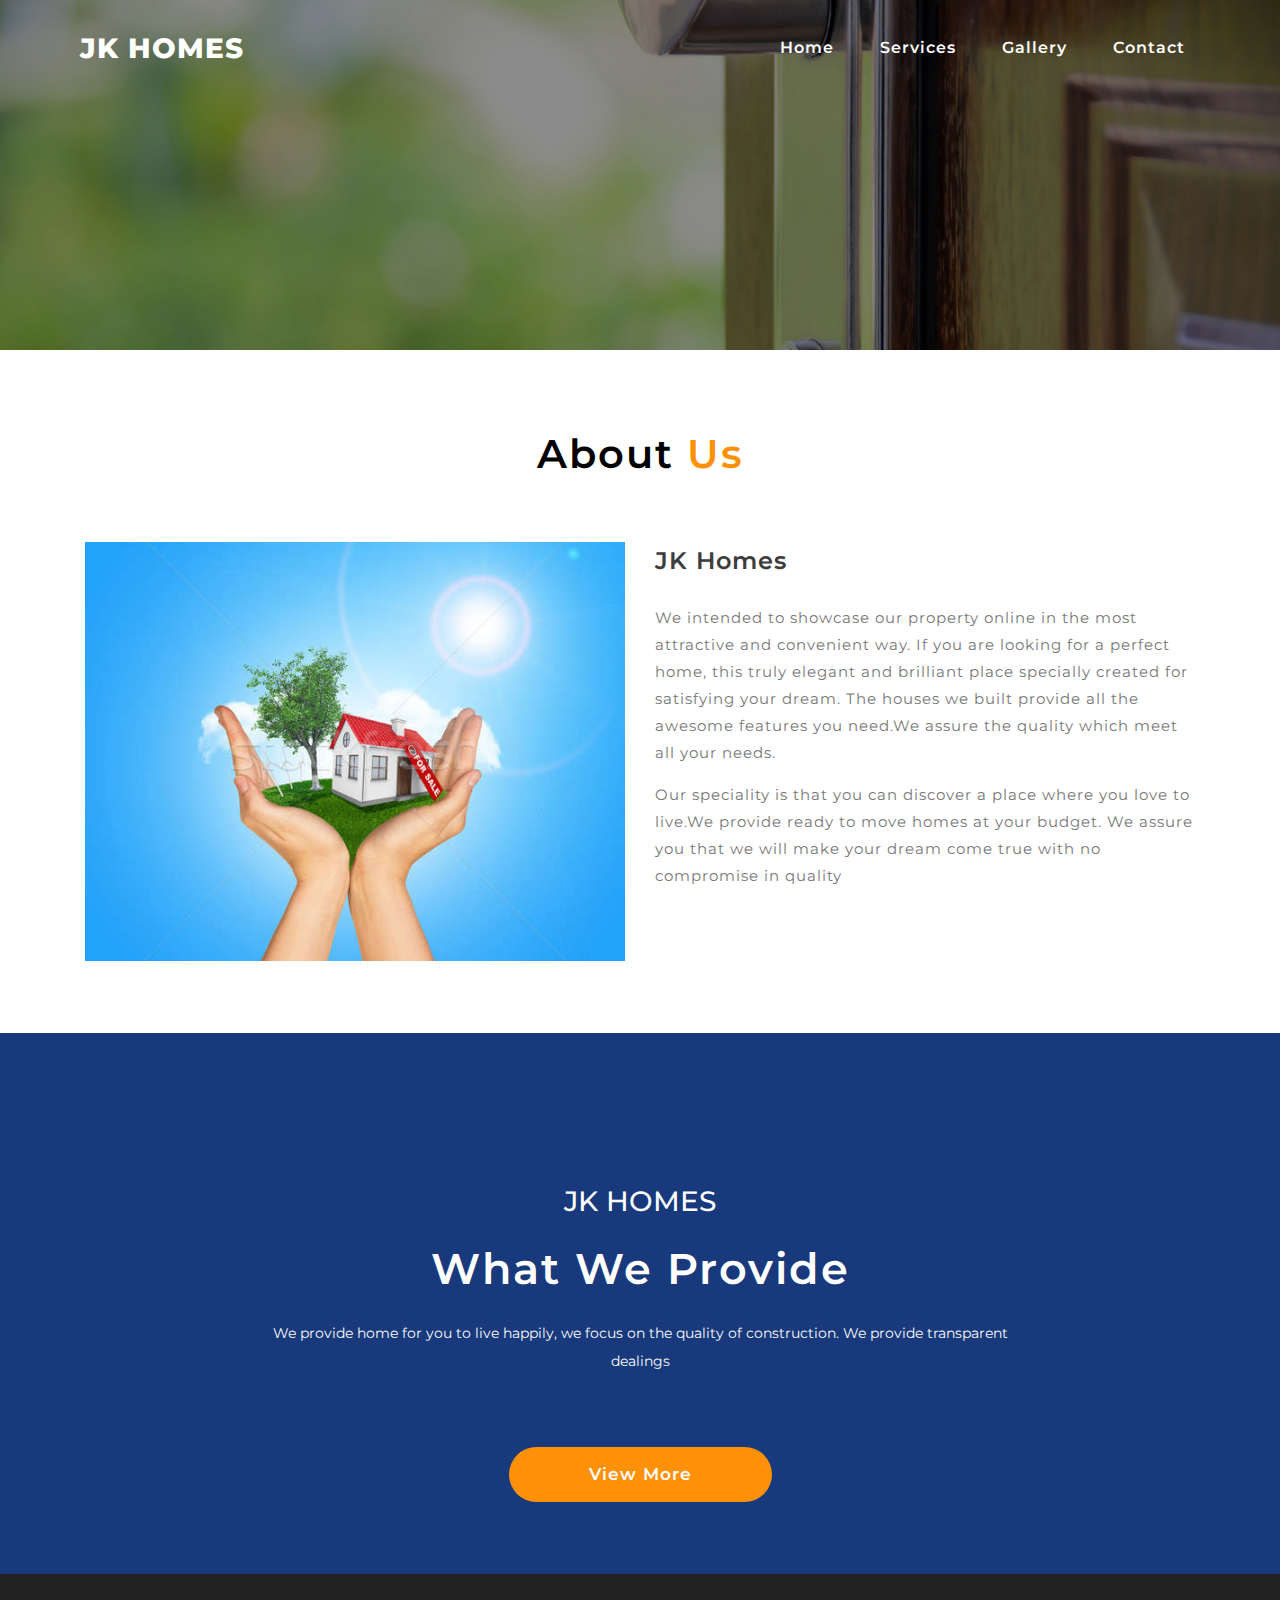
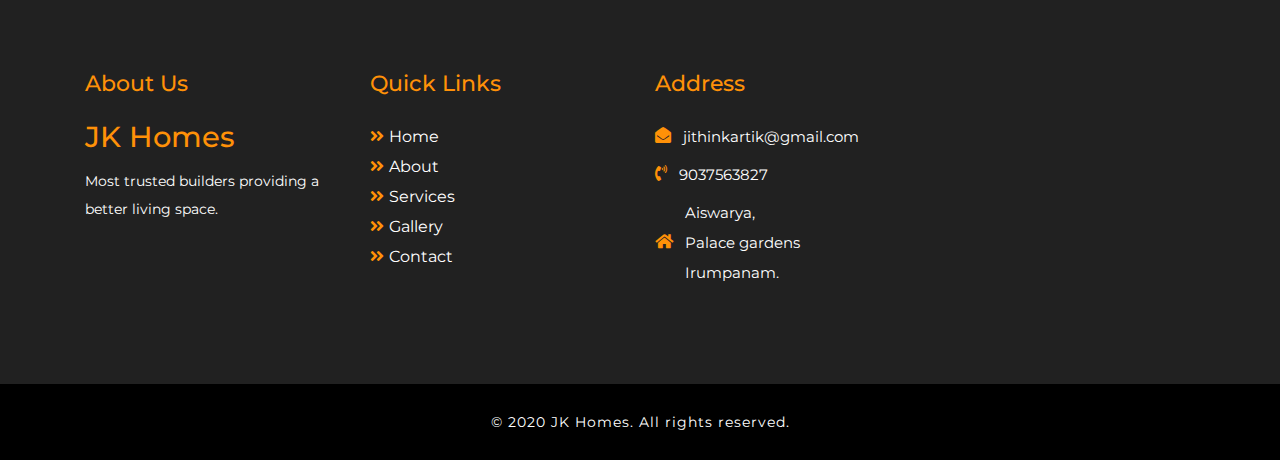
==== about.html @ 2e9ba770 "Final file" ====
<!DOCTYPE html>
<html lang="zxx">
<head>
    <title>JK Homes | About </title>
    <meta name="viewport" content="width=device-width, initial-scale=1">
    <meta charset="utf-8" />
    <meta name="keywords" content="Vicarage Responsive web template, Bootstrap Web Templates, Flat Web Templates, Android Compatible web template, 
	SmartPhone Compatible web template, free WebDesigns for Nokia, Samsung, LG, Sony Ericsson, Motorola web design" />
    <script>
        addEventListener("load", function () {
            setTimeout(hideURLbar, 0);
        }, false);

        function hideURLbar() {
            window.scrollTo(0, 1);
        }
    </script>
    <!-- Custom Theme files -->
    <link href="css/bootstrap.css" type="text/css" rel="stylesheet" media="all">
    <link href="css/style.css" type="text/css" rel="stylesheet" media="all">
    <!-- font-awesome icons -->
    <link href="css/fontawesome-all.min.css" rel="stylesheet">
    <!-- //Custom Theme files -->
	<link rel="stylesheet" href="css/flexslider.css" type="text/css" media="screen" property="" />
    <!-- online-fonts -->
    <link href="//fonts.googleapis.com/css?family=Montserrat:200,300,400,500,600,700,800,900" rel="stylesheet"><!-- //online-fonts -->
</head>
<body>
    <!-- banner -->
    <div class="inner-banner">
        <!-- header -->
        <header>
            <nav class="navbar navbar-expand-lg navbar-light bg-gradient-secondary">
                <h1>
                    <a class="navbar-brand text-white" href="index.html">
                       JK Homes
                    </a>
                </h1>
                <button class="navbar-toggler ml-md-auto" type="button" data-toggle="collapse" data-target="#navbarSupportedContent" aria-controls="navbarSupportedContent"
                    aria-expanded="false" aria-label="Toggle navigation">
                    <span class="navbar-toggler-icon"></span>
                </button>
                <div class="collapse navbar-collapse" id="navbarSupportedContent">
                    <ul class="navbar-nav ml-lg-auto text-center">
                        <li class="nav-item  mr-3 mt-lg-0 mt-3">
                            <a class="nav-link" href="index.html">Home
                                <span class="sr-only">(current)</span>
                            </a>
                        </li>
                        <li class="nav-item  mr-3 mt-lg-0 mt-3">
                            <a class="nav-link" href="services.html">services</a>
                        </li>
                       
                        <li class="nav-item mr-3 mt-lg-0 mt-3">
                            <a class="nav-link" href="gallery.html">Gallery</a>
                        </li>
                        <li class="nav-item">
                            <a class="nav-link" href="contact.html">Contact</a>
                        </li>
                       
                    </ul>
                </div>
            </nav>
        </header>
        <!-- //header -->
       
    </div>
    <!-- //container -->
    <!-- //banner -->
	<section class="banner_bottom py-md-5">
		<div class="container py-4 mt-2">
			<h3 class="heading-medicleinfo">About  <span>Us</span></h3>
			<div class="inner_sec_info_medthree_medicle mt-md-5 pt-3">
				<div class="row help_full">
					<div class="col-lg-6 banner_bottom_grid help">
						<img src="images/Home about. newjpg.jpg" alt=" " class="img-fluid">
					</div>
					<div class="col-lg-6 banner_bottom_left">
						<h4>JK Homes</h4>
						<p>We intended to showcase our property online in the most attractive and convenient way. If you are looking for a perfect home, this truly elegant and brilliant place specially created for satisfying your dream. The houses we built provide all the awesome features you need.We assure the quality which meet all your needs.</p>
						<p>Our speciality is that you can discover a place where you love to live.We provide ready to move homes at your budget. We assure you that we will make your dream come true with no compromise in quality</p>
						</div>
				</div>
			</div>
		</div>
	</section>
	<!--//ab-->
		<!-- slide -->
		<section class="slide-bg1 py-5">
		<div class="container py-md-4 mt-md-3">
				<div class="bg-pricemain mt-md-3 pt-5">
					<h3 class="medicle-title text-uppercase text-white">JK Homes </h3>
					<h5 class="medicle-title text-capitalize pt-4">What we provide</h5>
					<p class="text-light py-4">We provide home for you to live happily, we focus on the quality of construction. We provide transparent dealings

					</p>
					<a class="btn btn-primary mt-lg-5 mt-3 medicle-link-bnr" href="services.html" role="button">View More</a></div>
			</div>
		</section>
	<!-- //slide -->
	<!-- team -->

	<!-- //team -->

	<!-- Footer -->
		<footer id="footer" class="py-5">
			<div class="container">
				<div class="row  py-lg-5">
					<div class="col-lg-3 col-sm-6 footer-logo">
						<h5>about us</h5>
						<h2>
							<a href="index.html">JK Homes</a>
						</h2>
						<p class="mt-3">Most trusted builders providing a better living space.</p>
					</div>
					<div class="col-lg-3 col-sm-6 mt-sm-0 mt-4">
						<h5>Quick links</h5>
						<ul class="list-unstyled quick-links">
							<li>
								<a href="index.html">
								<i class="fa fa-angle-double-right"></i>Home</a>
							</li>
							<li>
								<a href="about.html">
									<i class="fa fa-angle-double-right"></i>About</a>
							</li>
							<li>
								<a href="services.html">
									<i class="fa fa-angle-double-right"></i>Services</a>
							</li>
							<li>
								<a href="gallery.html">
									<i class="fa fa-angle-double-right"></i>Gallery</a>
							</li>
							<li>
								<a href="contact.html">
									<i class="fa fa-angle-double-right"></i>Contact</a>
							</li>
						</ul>
					</div>
					
					<div class="col-lg-3 col-sm-6 footer_grid1 mt-lg-0 mt-4">
						<h5>Address</h5>
						<div class="fv3-contact">
							<span class="fas fa-envelope-open mr-2"></span>
							<p>
								<a href="mailto:example@email.com">jithinkartik@gmail.com</a>
							</p>
						</div>
						<div class="fv3-contact my-2">
							<span class="fas fa-phone-volume mr-2"></span>
							<p>9037563827</p>
						</div>
						<div class="fv3-contact">
							<span class="fas fa-home mr-2"></span>
							<p>Aiswarya,
								<br>Palace gardens <br> Irumpanam.</p>
						</div>
					</div>
				</div>
			</div>
		</footer>
		<div class="cpy-right text-center py-4">
			<p class="text-white">© 2020 JK Homes. All rights reserved.
			</p>
		</div>
	</div>
	<!-- /Footer -->

	<!-- login  -->
    <div class="modal fade" id="exampleModal" tabindex="-1" role="dialog" aria-labelledby="exampleModalLabel" aria-hidden="true">
        <div class="modal-dialog modal-dialog-centered" role="document">
            <div class="modal-content">
                <div class="modal-header">
                    <h5 class="modal-title" id="exampleModalLabel">Login</h5>
                    <button type="button" class="close" data-dismiss="modal" aria-label="Close">
                        <span aria-hidden="true">&times;</span>
                    </button>
                </div>
                <div class="modal-body">
                    <form action="#" method="post">
                        <div class="form-group">
                            <label for="recipient-name" class="col-form-label">Username</label>
                            <input type="text" class="form-control" placeholder=" " name="Name" id="recipient-name" required="">
                        </div>
                        <div class="form-group">
                            <label for="password" class="col-form-label">Password</label>
                            <input type="password" class="form-control" placeholder=" " name="Password" id="password" required="">
                        </div>
                        <div class="right-medic3l">
                            <input type="submit" class="form-control" value="Login">
                        </div>
                        <div class="row sub-medic3l my-3">
                            <div class="col sub-medicle">
                                <input type="checkbox" id="brand1" value="">
                                <label for="brand1" class="text-secondary">
                                    <span></span>Remember me?</label>
                            </div>
                            <div class="col forgot-medic3l text-right">
                                <a href="#" class="text-secondary">Forgot Password?</a>
                            </div>
                        </div>
                        <p class="text-center dont-do">Don't have an account?
                            <a href="#" data-toggle="modal" data-target="#exampleModalCenter2" class="text-dark font-weight-bold">
                                Register Now</a>
								
                        </p>
                    </form>
                </div>
            </div>
        </div>
    </div>
    <!-- //login -->
	 <!--/Register-->
    <div class="modal fade" id="exampleModalCenter2" tabindex="-1" role="dialog" aria-hidden="true">
        <div class="modal-dialog modal-dialog-centered" role="document">
            <div class="modal-content">
                <div class="modal-header text-center">
                    <button type="button" class="close" data-dismiss="modal" aria-label="Close">
                        <span aria-hidden="true">&times;</span>
                    </button>
                </div>
                <div class="modal-body">
                    <div class="login px-4 mx-auto mw-100">
                        <h5 class="modal-title text-center text-dark mb-4">REGISTER NOW</h5>
                        <form action="#" method="post">
                            <div class="form-group">
                                <label class="col-form-label">First name</label>

                                <input type="text" class="form-control" id="validationDefault01" placeholder="" required="">
                            </div>
                            <div class="form-group">
                                <label class="col-form-label">Last name</label>
                                <input type="text" class="form-control" id="validationDefault02" placeholder="" required="">
                            </div>

                            <div class="form-group">
                                <label class="mb-2 col-form-label">Password</label>
                                <input type="password" class="form-control" id="password1" placeholder="" required="">
                            </div>
                            <div class="form-group">
                                <label class="col-form-label">Confirm Password</label>
                                <input type="password" class="form-control" id="password2" placeholder="" required="">
                            </div>
							<div class="reg-medic3l">
								<button type="submit" class="form-control submit mb-4">Register</button>
                           </div>
						   <p class="text-center pb-4">
                                <a href="#" class="text-secondary">By clicking Register, I agree to your terms</a>
                            </p>
                        </form>

                    </div>
                </div>

            </div>
        </div>
    </div>
    <!--//Register-->

    <!-- //footer -->
    <!-- js -->
    <script src="js/jquery-2.2.3.min.js"></script>
    <!-- //js -->
	<!-- FlexSlider-JavaScript -->
	<script defer src="js/jquery.flexslider.js"></script>
	<script type="text/javascript">
		
				$(window).load(function(){
				$('.flexslider').flexslider({
					animation: "slide",
					start: function(slider){
						$('body').removeClass('loading');
					}
			});
		});
	</script>
<!-- //FlexSlider-JavaScript -->
    <!-- script for password match -->
    <script>
        window.onload = function () {
            document.getElementById("password1").onchange = validatePassword;
            document.getElementById("password2").onchange = validatePassword;
        }

        function validatePassword() {
            var pass2 = document.getElementById("password2").value;
            var pass1 = document.getElementById("password1").value;
            if (pass1 != pass2)
                document.getElementById("password2").setCustomValidity("Passwords Don't Match");
            else
                document.getElementById("password2").setCustomValidity('');
            //empty string means no validation error
        }
    </script>
    <!-- script for password match -->
    <!-- start-smooth-scrolling -->
    <script src="js/move-top.js"></script>
    <script src="js/easing.js"></script>
    <script>
        jQuery(document).ready(function ($) {
            $(".scroll").click(function (event) {
                event.preventDefault();

                $('html,body').animate({
                    scrollTop: $(this.hash).offset().top
                }, 1000);
            });
        });
    </script>
    <!-- //end-smooth-scrolling -->
    <!-- smooth-scrolling-of-move-up -->
    <script>
        $(document).ready(function () {
            /*
            var defaults = {
                containerID: 'toTop', // fading element id
                containerHoverID: 'toTopHover', // fading element hover id
                scrollSpeed: 1200,
                easingType: 'linear' 
            };
            */

            $().UItoTop({
                easingType: 'easeOutQuart'
            });

        });
    </script>
    <script src="js/SmoothScroll.min.js"></script>
    <!-- //smooth-scrolling-of-move-up -->
    <!-- Bootstrap core JavaScript
================================================== -->
    <!-- Placed at the end of the document so the pages load faster -->
    <script src="js/bootstrap.js"></script>
</body>
</html>
---- css/style.css ----
body {
	margin: 0;
	font-family: 'Montserrat', sans-serif;
	background: #fff;
}

body a,
.slider-info a {
	transition: 0.5s all;
	-webkit-transition: 0.5s all;
	-moz-transition: 0.5s all;
	-o-transition: 0.5s all;
	-ms-transition: 0.5s all;
	text-decoration: none;
	outline: none;
}

h1,
h2,
h3,
h4,
h5,
h6 {
	margin: 0;
	font-family: 'Montserrat', sans-serif;
}

p {
	margin: 0;
	color: #333;
	font-size: 14px;
	line-height: 2;
}

ul {
	margin: 0;
	padding: 0;
}

ul {
	list-style-type: none;
}

body a:hover {
	text-decoration: none;
}

body a:focus {
	outline: none;
	text-decoration: none;
}

.list-group-item {
	background-color: transparent;
}

/*-- bottom-to-top --*/

#toTop {
	display: none;
	text-decoration: none;
	position: fixed;
	bottom: 24px;
	right: 3%;
	overflow: hidden;
	z-index: 999;
	width: 32px;
	height: 32px;
	border: none;
	text-indent: 100%;
	background: url(../images/move-top.png) no-repeat 0px 0px;
}

#toTopHover {
	width: 32px;
	height: 32px;
	display: block;
	overflow: hidden;
	float: right;
	opacity: 0;
	-moz-opacity: 0;
	filter: alpha(opacity=0);
}

/*-- //bottom-to-top --*/

/* header */

header h1,
footer h2 {
	line-height: 0;
}

.navbar-light {
	padding: 2em 5em;
	position: absolute;
	z-index: 999;
	width: 100%;
	left: 0;
}

a.navbar-brand {
	font-family: 'Montserrat', sans-serif;
	text-transform: uppercase;
	font-weight: 800;
	font-size: 0.7em;
	letter-spacing: 1px;
}

a.navbar-brand i {
	color: rgba(0, 0, 0, 0.18);
	font-size: 2em;
}

.navbar-light .navbar-nav .nav-link {
	font-weight: 600;
	text-transform: capitalize;
	color: #fff;
	padding: 4px 15px;
	letter-spacing: 1px;
	-webkit-transition: 0.5s all ease;
	-moz-transition: 0.5s all ease;
	-o-transition: 0.5s all ease;
	-ms-transition: 0.5s all ease;
}

.navbar-light .navbar-nav .nav-link:hover,
.navbar-light .navbar-nav .nav-link:focus,
.navbar-light .navbar-nav .show>.nav-link,
.navbar-light .navbar-nav .active>.nav-link,
.navbar-light .navbar-nav .nav-link.show,
.navbar-light .navbar-nav .nav-link.active {
	color: #000000;
	background: #fff;
	border-radius: 5px;
	box-shadow: 0 20px 5px -10px rgba(0, 0, 0, 0.15);
	transform: translateY(5px);
	transform: translateY(5px);
	-ms-transform: translateY(5px);
	-o-transform: translateY(5px);
	-webkit-transform: translateY(5px);
}

.dropdown-item {
	color: #fff;
}

.dropdown-item,
.dropdown-item.active,
.dropdown-item:active {
	background-color: white;
	color: #000 !important;
	font-weight: 600;
}

.medic3ls-btn {
	letter-spacing: 1px;
	font-weight: 600;
	background: transparent;
	border: 2px solid #fff;
	padding: 4px 15px;
	background: #eee;
}

/*-- //header --*/

/* banner */

.banner {
	background: url(../images/bg4.jpg) center no-repeat;
	-webkit-background-size: cover;
	-moz-background-size: cover;
	-o-background-size: cover;
	-ms-background-size: cover;
	background-size: cover;
	position: relative;
}
.banner:after {
    content: '';
    position: absolute;
    bottom: 0px;
    left: 1px;
    width: 0;
    height: 0;
    border-bottom: 74px solid #ffffff;
    border-right: 1582px solid transparent;
    border-left: 0px solid transparent;
    transform: rotate(-360deg);
}
.inner-banner {
	background: url(../images/bg4.jpg)no-repeat;
	-webkit-background-size: cover;
	-moz-background-size: cover;
	-o-background-size: cover;
	-ms-background-size: cover;
	background-size: cover;
	min-height: 350px;
	position: relative;
}

.banner-text {
	padding: 14vw 0;
	box-sizing: border-box;
}

.slider-info {
    text-align: left;
    width: 600px;
    margin-right: auto;
}

.slider-info h3 {
	font-size: 3.5em;
	text-transform: uppercase;
	color: #fff;
	font-weight: 600;
}

.medicle-link-bnr {
	padding: 15px 80px;
	color: #fff;
	font-weight: 600;
	letter-spacing: 1px;
	font-size: 17px;
	background: #ff9108;
	border: none;
	border-radius: 30px;
}

.medicle-link-cnt {
	padding: 15px 40px;
	color: #fff;
	letter-spacing: 2px;
	font-size: 16px;
	background: #ff9108;
	border: none;
	border-radius: 30px;
	text-transform: uppercase;
}
section.medthree-row{
    position: relative;
}
section.medthree-row:after {
    content: '';
    position: absolute;
    bottom: -73px;
    left: 1px;
    width: 0;
    height: 0;
    border-bottom: 74px solid #ffffff;
    border-right: 1582px solid transparent;
    border-left: 0px solid transparent;
    transform: rotate(-180deg);
	z-index: 9;
}
/* slide */

.slide-bg {
    background: #18397c;
    /*background-size: cover;
    min-height: 40vw;*/
	position:relative;
}
.slide-bg:after {
    content: '';
    position: absolute;
    bottom: 0px;
    left: 1px;
    width: 0;
    height: 0;
    border-bottom: 74px solid #ebebeb;
    border-right: 1582px solid transparent;
    border-left: 0px solid transparent;
    transform: rotate(-360deg);
}
h5.medicle-title {
    color: #fff;
    font-size: 2.7em;
    font-weight: 600;
    letter-spacing: 2px;
}

.slide-bg p {
    letter-spacing: 1px;
}
.bg-pricemain{
    width: 70%;
    margin: 0 auto;
	text-align:center;
}
/* //slide */
/*-- clients--*/
.clients {
    padding: 5em 0;
    background: #ebebeb;
	position:relative;
}
.clients:after {
    content: '';
    position: absolute;
    bottom: -73px;
    left: 1px;
    width: 0;
    height: 0;
    border-bottom: 74px solid #ebebeb;
    border-right: 1582px solid transparent;
    border-left: 0px solid transparent;
    transform: rotate(-180deg);
    z-index: 9;
}
.clients label.line{
	background:#000;
}
.clients h4 {
	font-size: 16px;
	text-transform:uppercase;
	letter-spacing:2px;
	color:#000;
	margin-bottom:35px;
}

.flex-active-slide p {
    line-height: 30px;
    color: #777;
    font-style: italic;
	font-size:15px;
}
.client {
    padding: 2em;
}
.client h5 {
    font-size: 20px;
    color: #ff9108;
    margin-top: 1em;
}
.clients_img {
    padding: 1em;
}
section.slider {
    width: 72%;
    margin: 0 auto;
}
/*-- //clients--*/
/*--/newsletter--*/

.newsletter.text-center.py-lg-5 {
	background: #d19f48;
	position: relative;
}
.newsletter:after {
    content: '';
    position: absolute;
    bottom: 0px;
    left: 1px;
    width: 0;
    height: 0;
    border-bottom: 74px solid #fff;
    border-right: 1582px solid transparent;
    border-left: 0px solid transparent;
    transform: rotate(-360deg);
}
.newsright input[type="email"] {
	outline: none;
	width: 100%;
	padding: 15px 20px;
	color: #848484;
	font-size: 14px;
	border: 1px solid #b5bbbd;
	width: 74%;
	letter-spacing: 3px;
	background: none;
}

.newsright input[type="email"] {
	outline: none;
	padding: 5px 20px;
	border: none;
	line-height: 3;
	color: #fff;
	font-size: 1em;
	width: 70%;
	letter-spacing: 3px;
	background: rgba(208, 202, 202, 0.34);
	border-radius: 0px;
}

.newsright input[type="submit"] {
	padding: 11px 20px;
	font-size: 15px;
	outline: none;
	text-transform: uppercase;
	font-weight: 600;
	letter-spacing: 3px;
	background: #d19f48;
	border: 4px solid rgba(0, 0, 0, 0.32);
	margin-left: 10px;
	color: #fff;
	width: 30%;
	cursor: pointer;
	border-radius: 0;
}

.newsright input[type="submit"]:hover {
	background: #000;
}
.newsletter-inner {
    width: 61%;
    margin: 0 auto;
}
.newsright {
	margin: 0 auto;
	width: 50%;
}

.galsses-grid-right {
	padding: 0 5em 0 2em;
}

.form-control:focus {
	color: #495057;
	background-color: #fff;
	border: 1px solid #80bdff;
	outline: 0;
	box-shadow: 0 0 0 0.2rem transparent;
}

label.align-self-center {
	background: #000000;
	font-size: 2em;
	color: rgba(255, 255, 255, 0.55);
	width: 70px;
	line-height: 60px;
	height: 60px;
	margin-bottom: 0;
	text-align: center;
}

/*--//newsletter--*/
/* footer */

.footer_grid1 span {
    color: #ff9108;
    line-height: 1.5;
}

.list-unstyled li span {
    color: #fff;
    font-weight: 600;
}

input[type="submit"] {
    cursor: pointer;
}

#footer h5 {
    margin-bottom: 25px;
    color:#ff9108;
    text-transform: capitalize;
    font-size: 1.4em;
}

#footer ul.social li {
    padding: 3px 0;
}

.footer-logo h2 a {
    color: #ff9108;
    font-size: 0.9em;
    text-transform: capitalize;
    display: block;
    padding: 0.5em 0;
}
.footer-logo p {
    font-size: 14px;
    color: #fff;
}

.footer-logo h2 a span {
    display: block;
    font-size: 0.5em;
    text-transform: capitalize;
    color: #000;
    letter-spacing: 3px;
    font-weight: 600;
}

#footer ul.social li a i {
    margin-right: 5px;
    font-size: 25px;
    -webkit-transition: .5s all ease;
    -moz-transition: .5s all ease;
    transition: .5s all ease;
}

#footer ul.social li:hover a i {
    font-size: 30px;
    margin-top: -10px;
}

#footer ul.social li a,
#footer ul.quick-links li a {
    color: #fff;
}

#footer ul.social li a:hover {
    color: #eeeeee;
}

#footer ul.quick-links li {
    padding: 3px 0;
    -webkit-transition: .5s all ease;
    -moz-transition: .5s all ease;
    transition: .5s all ease;
    color: #fff;
}

#footer ul.quick-links li a:hover {
    padding: 3px 0;
    margin-left: 5px;
    font-weight: 700;
}

#footer ul.quick-links li a i {
    margin-right: 5px;
    color: #ff9108;
}

#footer ul.quick-links li:hover a i {
    font-weight: 700;
}

fv3-contact span {
    color: #56ab2f;
    font-size: 1.2em;
    display: inline-block;
    background: #eee;
    vertical-align: middle;
    width: 50px;
    height: 50px;
    line-height: 50px;
    text-align: center;
    border-radius: 50%;
}

.fv3-contact p {
    display: inline-block;
    vertical-align: middle;
    color: #fff;
    font-size: 15px;
}

.fv3-contact p a {
    color: #fff;
}
.cpy-right {
    background: #000;
}
.cpy-right {
    color: #fff;
    letter-spacing: 1px;
}
.cpy-right a{
    color: #ff9108; 
}
.cpy-right a:hover {
    color: #fff;
    
}
@media (max-width:767px) {
    #footer h5 {
        padding-left: 0;
        border-left: transparent;
        padding-bottom: 0px;
        margin-bottom: 10px;
    }
}

/*-- footer */
/* //banner */
.heading-medicleinfo {
    font-weight: 600;
    letter-spacing: 2px;
    font-size: 40px;
    text-align: center;
    color: #000;
    text-transform: capitalize;
    position: relative;
    margin-top: 0;
}
.heading-medicleinfo span {
    color: #ff9108;
}
/* //end fixed social */

h5.card-title {
    font-size: 20px;
    letter-spacing: 2px;
    margin-bottom: 1em;
    color: #ff9108;
}
.ab_button a {
    padding: 0.7em 2em;
    color: #fff;
    font-size: 14px;
	background: #ff9108;
    border: 2px solid #ff9108;
	display: block;
    border-radius: 0;
    font-weight: 600;
    text-transform: uppercase;
    transition: 0.5s all;
    -webkit-transition: 0.5s all;
    -moz-transition: 0.5s all;
    -o-transition: 0.5s all;
    -ms-transition: 0.5s all;
}
.ab_button a:hover {
    background:none;
	color:#ff9108;
    border: 2px solid #ff9108;
}
/* login */

.modal-content {
	position: relative;
	display: -webkit-box;
	display: -ms-flexbox;
	display: flex;
	-webkit-box-orient: vertical;
	-webkit-box-direction: normal;
	-ms-flex-direction: column;
	flex-direction: column;
	width: 100%;
	pointer-events: auto;
	border: 10px solid rgba(0, 0, 0, 0.19);
	border-radius: 0.3rem;
	outline: 0;
	color: #fff;
	font-family: 'Montserrat', sans-serif;
	background: #fff;
}

.right-medic3l input[type="submit"] {
	background: #ff9108;
	border: none;
	color: #fff;
	font-size: 1em;
	text-transform: uppercase;
	font-weight: 600;
	letter-spacing: 1px;
	font-family: 'Montserrat', sans-serif;
	cursor: pointer;
}
button.form-control.submit.mb-4 {
    background: #ff9108;
	border: none;
	color: #fff;
	font-size: 1em;
	text-transform: uppercase;
	font-weight: 600;
	letter-spacing: 1px;
	font-family: 'Montserrat', sans-serif;
	cursor: pointer;
}
.col-form-label {
	text-transform: uppercase;
	font-weight: 600;
	color: #000;
	font-size: 13px;
	letter-spacing: 1px;
}

.modal-header {
	background: #fff;
	color: #000;
	border: none;
	text-transform: uppercase;
	margin: 0 auto;
}

.modal-body {
	position: relative;
	-webkit-box-flex: 1;
	-ms-flex: 1 1 auto;
	flex: 1 1 auto;
	padding: 1rem;
}

/* //modal */

/* video and event section */
.video-choose-medicle{
	position:relative
}
.video-choose-medicle:after {
    content: '';
    position: absolute;
    bottom: -73px;
    left: 1px;
    width: 0;
    height: 0;
    border-bottom: 74px solid #fff;
    border-right: 1582px solid transparent;
    border-left: 0px solid transparent;
    transform: rotate(-180deg);
    z-index: 9;
}
.events-up h5 {
    font-size: 20px;
}

.events-up h5 span {
    display: block;
}

.events-up {
    background: #ff9108;
}
.events-right h4 {
    font-size: 20px;
}
.events-right ul li i {
    color: #ff9108;
}

.events-right ul li {
    font-size: 15px;
}

/* video and event section */
footer#footer {
    background: #212121;
}
/*--services --*/
.w3-services{
  padding:5em 0;
}
.w3-services-left-grid h3 {
    color: #fff;
}
.w3-services-left-grid h4 {
    font-size: 1.4em;
    color: #fff;
	margin-bottom: 1em;
    text-transform: uppercase;
    letter-spacing: 2px;
}
.w3-services-left-grid p, .w3-icon-grid1 p {
    font-size: 15px;
    line-height: 28px;
    letter-spacing: 0.5px;
    text-transform: capitalize;
    color: #777;
}
.Supp {
    float: left;
    width: 80%;
    margin-left: 5%;
}
.w3-icon-grid1 i {
    font-size: 16px;
    color: #fff;
    float: left;
    width: 40px;
    height: 40px;
    background:#029EB7;
    text-align: center;
    line-height: 40px;
    border-radius: 50%;
}
.w3-icon-grid-gap1:nth-child(2){
    margin: 3em 0;
}
.w3-services-right-grid h3 {
    text-transform: capitalize;
    color: #58575d;
    font-size: 21px;
    font-weight: 600;
    letter-spacing: 1px;
    margin-top: 6px;
    margin-bottom: 15px;
}
.w3-services-left-grid a {
    color: #fff;
    text-transform: capitalize;
    border: 2px solid #fff;
    padding: 10px 20px;
    font-size: 14px;
    letter-spacing: 1px;
}

.w3-services-left-grid a:hover{
    background: #1cc7d0;
    border: 2px solid #1cc7d0;
}
.more{
	margin:2em 0;
}
.w3-services-right-grid {
    padding-left: 4em;
}
/*-- what we do --*/
.medic3l_header {
    text-align: center;
    font-size: 3em;
    color: #2c363e;
    text-shadow: 0 1px 2px rgba(0, 0, 0, 0.37);
}
.medthree_head_section p {
    font-size: 15px;
    text-align: center;
    margin: 20px auto;
    width: 60%;
    color: #5e5e5e;
    line-height: 1.8em;
    letter-spacing: 1px;
}
.medthree_head_section {
    margin-bottom: 5em;
}
.about-info-grids {
    text-align: center;
}
.bord {
    background: #e8e8e8;
    height: 1px;
    width: 75%;
    margin: 3em auto;
}
.about-info.about-info2 {
   border-left: 1px solid #e8e8e8;
   border-right: 1px solid #e8e8e8;
}
.about-info-grids p {
    font-size: 15px;
    margin:0;
    color: #777;
    font-weight: 400;
	line-height:1.8em;
}
.about-info-grids h4 {
    font-size: 22px;
    color: #151515;
    letter-spacing: .075em;
    font-weight: 600;
    text-transform: capitalize;
    margin: 20px 0;
}
.about-info-grids i {
    font-size: 36px;
    color: #ff9108;
}
/*-- //what we do --*/
.w3_medicleits_header.two {
    color: #fff;
}
/*-- //services --*/
/* contact */

#success-message {
	opacity: 0;
}

.col-xs-12.col-sm-12.col-md-12.col-lg-12 {
	padding: 0 20% 0 20%;
}

.form-title {
	padding: 25px;
	font-size: 30px;
	font-weight: 300;
	font-family: 'EB Garamond', serif;
}

.form-group .form-control {
	-webkit-box-shadow: none;
	border-bottom: 1px;
	border-style: none none solid none;
	border-color:#ff9108;
}

.form-group .form-control:focus {
	box-shadow: none;
	border-width: 0 0 2px 0;
	border-color: #000;
}

textarea {
	resize: none;
}

.btn-mod.btn-large {
	height: auto;
	padding: 13px 52px;
	font-size: 15px;
}

.btn-mod.btn-border {
	color: #000000;
	border: 1px solid #000000;
	background: transparent;
}

.btn-mod,
a.btn-mod {
	-webkit-box-sizing: border-box;
	-moz-box-sizing: border-box;
	box-sizing: border-box;
	padding: 4px 13px;
	color: #fff;
	background: rgba(34, 34, 34, .9);
	border: 1px solid transparent;
	font-size: 11px;
	font-weight: 400;
	text-transform: uppercase;
	text-decoration: none;
	letter-spacing: 2px;
	-webkit-border-radius: 0;
	-moz-border-radius: 0;
	border-radius: 0;
	-webkit-box-shadow: none;
	-moz-box-shadow: none;
	box-shadow: none;
	-webkit-transition: all 0.2s cubic-bezier(0.000, 0.000, 0.580, 1.000);
	-moz-transition: all 0.2s cubic-bezier(0.000, 0.000, 0.580, 1.000);
	-o-transition: all 0.2s cubic-bezier(0.000, 0.000, 0.580, 1.000);
	-ms-transition: all 0.2s cubic-bezier(0.000, 0.000, 0.580, 1.000);
	transition: all 0.2s cubic-bezier(0.000, 0.000, 0.580, 1.000);
}

.btn-mod.btn-border:hover,
.btn-mod.btn-border:active,
.btn-mod.btn-border:focus,
.btn-mod.btn-border:active:focus {
	color: #fff;
	border-color: #000;
	background: #000;
	outline: none;
}

@media only screen and (max-width: 500px) {
	.btn-mod.btn-large {
		padding: 6px 16px;
		font-size: 11px;
	}
	.form-title {
		font-size: 20px;
	}
}

form#contact-form label {
	color: #ea4335;
}

label {
	color: #000 !important;
	font-weight: 600;
	letter-spacing: 0.5px;
}

/* //contact */

/* contact */

.form-control {
	background-color: #e2e2e2;
	border: none;
}

.map iframe {
	width: 100%;
	border: 7px solid #e4e4e4;
	min-height: 500px;
}
.serv_bottom {
    background: #ff9108;
    color: #fff;
}
.serv_bottom:hover {
    background: #ff9108;
    color: #fff;
}
/* //contact */
.typo-medthree h4 {
	color: #ff9108;
	font-size: 1.5em;
	text-transform: capitalize;
}

.bg-flex {
    background-color: rgba(241, 135, 3, 0.45);
    border: 1px solid rgb(208, 170, 123);
}
.bg-flex-item {
	background-color: #fff;
	border: 1px solid #d7d8d8;
}

.typo-medthree h5 {
	color: #333;
}

/* //typography */
/*-- team --*/
.team-grids img {
	margin: 0 auto;
	width: inherit;
	width: 100%;
}
.team-grids {
	position: relative;
	overflow: hidden;
}
.team-grids h4 {
    font-size: 1.1em;
    font-weight: 600;
    color: #fff;
    letter-spacing: 1px;
}
.team-grids h6{
    font-size: 0.9em;
    font-weight: 400;
    color: #ff3d00;
    letter-spacing: 1px;
    margin: 1em 0;
}
.caption p {
	font-size: 15px;
	color: #76daff;
	letter-spacing: .6px;
	margin: 4px 0 11px;
}
.testi-text p {
    color: #777;
    font-size: 15px;
}
.social-icons-section a {
    color: #636c72;
}
.social-icons-section a:hover {
    color: #76daff;
}
.team-info {
    position: absolute;
    bottom: -227px;
    margin: 0;
    left: 15px;
    background: rgb(17, 18, 19);
    border-top:4px solid #ff3d00;
    padding: 1em;
    -webkit-transition: .5s all;
    transition: .5s all;
    -moz-transition: .5s all;
    width: 90%;
    text-align: center;
}
.team-grids:hover div.team-info {
	bottom: 0px;
}
.team-grids:hover {
	border-color: #76daff;
}
.social-icons-section {
    margin-top: 0.5em;
}
.caption {
	padding: 0px;
}
.team-info .social-icons-section a {
	margin: 0em .5em;
}
.team-grids img {
    width: 100%;
}
/*-- //team --*/
.banner_bottom_left h4 {
    font-size: 1.5em;
    color: #3c3c3c;
    letter-spacing: 1px;
    position: relative;
    font-weight: 600;
    line-height: 1.6em;
    margin-bottom: 1em;
    text-shadow: 0 1px 2px rgba(0, 0, 0, 0.05);
}
.banner_bottom_left p {
    margin-bottom: 1em;
    letter-spacing: 1px;
    font-size: 15px;
    line-height: 1.8em;
    color: #777;
}
.slide-bg1 {
    background: #18397c;
}
i.fas.fa-envelope {
    color: #fff;
}
/* -- Responsive code -- */

@media screen and (max-width: 1600px) {
}

@media screen and (max-width: 1440px) {
	.banner:after {
    left: 0px;
    border-right: 1423px solid transparent;
}
section.medthree-row:after {
    left: 0px;
    border-right: 1423px solid transparent;
}
.slide-bg:after {
    left: 0px;
    border-right: 1423px solid transparent;
}
.clients:after {
    left: 0px;
    border-right: 1423px solid transparent;
}
.newsletter:after {
    left: 0px;
    border-right: 1423px solid transparent;
}
.video-choose-medicle:after {
    left: 0px;
    border-right: 1423px solid transparent;
}
}

@media screen and (max-width: 1366px) {
	.banner:after {
    left: 0px;
    border-right: 1349px solid transparent;
}
section.medthree-row:after {
    left: 0px;
    border-right: 1349px solid transparent;
}
.slide-bg:after {
    left: 0px;
    border-right: 1349px solid transparent;
}
.clients:after {
    left: 0px;
    border-right: 1349px solid transparent;
}
.newsletter:after {
    left: 0px;
    border-right: 1349px solid transparent;
}
.video-choose-medicle:after {
    left: 0px;
    border-right: 1349px solid transparent;
}
}

@media screen and (max-width: 1280px) {
	.slider-info h3 {
		font-size: 3.5em;
	}
	.banner:after {
    left: 0px;
    border-right: 1263px solid transparent;
}
section.medthree-row:after {
    left: 0px;
    border-right: 1263px solid transparent;
}
.slide-bg:after {
    left: 0px;
    border-right: 1263px solid transparent;
}
.clients:after {
    left: 0px;
    border-right: 1263px solid transparent;
}
.newsletter:after {
    left: 0px;
    border-right: 1263px solid transparent;
}
.video-choose-medicle:after {
    left: 0px;
    border-right: 1263px solid transparent;
}
}

@media screen and (max-width: 1080px) {
	.slider-info h3 {
		font-size: 3.2em;
	}
	.inner-banner {
    min-height: 280px;
}
.banner:after {
    left: 0px;
    border-right: 1063px solid transparent;
}
section.medthree-row:after {
    left: 0px;
    border-right: 1063px solid transparent;
}
.slide-bg:after {
    left: 0px;
    border-right: 1063px solid transparent;
}
.clients:after {
    left: 0px;
    border-right: 1063px solid transparent;
}
.newsletter:after {
    left: 0px;
    border-right: 1063px solid transparent;
}
.video-choose-medicle:after {
    left: 0px;
    border-right: 1063px solid transparent;
}
}

@media screen and (max-width: 1050px) {
	.banner:after {
    left: 0px;
    border-right: 1033px solid transparent;
}
section.medthree-row:after {
    left: 0px;
    border-right: 1033px solid transparent;
}
.slide-bg:after {
    left: 0px;
    border-right: 1033px solid transparent;
}
.clients:after {
    left: 0px;
    border-right: 1033px solid transparent;
}
.newsletter:after {
    left: 0px;
    border-right: 1033px solid transparent;
}
.video-choose-medicle:after {
    left: 0px;
    border-right: 1033px solid transparent;
}
}

@media screen and (max-width: 1024px) {
	.navbar-light .navbar-nav .nav-link {
    padding: 4px 10px;
	}
.banner:after {
    left: 0px;
    border-right: 1007px solid transparent;
}
section.medthree-row:after {
    left: 0px;
    border-right: 1007px solid transparent;
}
.slide-bg:after {
    left: 0px;
    border-right: 1007px solid transparent;
}
.clients:after {
    left: 0px;
    border-right: 1007px solid transparent;
}
.newsletter:after {
    left: 0px;
    border-right: 1007px solid transparent;
}
.video-choose-medicle:after {
    left: 0px;
    border-right: 1007px solid transparent;
}
section.slider {
    width: 66%;
    margin: 0 auto;
}
}

@media screen and (max-width: 991px) {
	.navbar-collapse {
		background: #ff9108;
		padding: 1em;
	}
	.dropdown-menu.show {
		text-align: center;
	}
		.inner-banner {
    min-height: 280px;
}
button.btn.ml-lg-2.medic3ls-btn {
    margin-top: 1em;
}
.navbar-light .navbar-toggler {
    background: #fff;
}
.banner_bottom_left {
    margin-top: 1em;
}
.bg-pricemain {
    width: 100%;
}
h5.medicle-title {
    font-size: 2.2em;
}
.newsletter-inner {
    width: 100%;
}
.banner:after {
  left: 0px;
    border-bottom: 52px solid #ffffff;
}
.slide-bg:after {
    left: 0px;
    border-bottom: 52px solid #ebebeb;
}
.client {
    padding: 1em;
}
section.slider {
    width: 69%;
}
.newsletter:after {
    left: 0px;
    border-bottom: 52px solid #fff;
}
.events {
    margin-top: 1.5em;
}
.newsright {
    width: 77%;
	padding-bottom: 2em;
}
.banner:after {
    left: 0px;
    border-right: 974px solid transparent;
}
section.medthree-row:after {
    left: 0px;
    border-right: 974px solid transparent;
}
.slide-bg:after {
    left: 0px;
    border-right: 974px solid transparent;
}
.clients:after {
    left: 0px;
    border-right: 974px solid transparent;
}
.newsletter:after {
    left: 0px;
    border-right: 974px solid transparent;
}
.video-choose-medicle:after {
    left: 0px;
    border-right: 974px solid transparent;
}
}
@media screen and (max-width: 900px) {
	.banner:after {
    left: 0px;
    border-right: 883px solid transparent;
}
section.medthree-row:after {
    left: 0px;
    border-right: 883px solid transparent;
}
.slide-bg:after {
    left: 0px;
    border-right: 883px solid transparent;
}
.clients:after {
    left: 0px;
    border-right: 883px solid transparent;
}
.newsletter:after {
    left: 0px;
    border-right: 883px solid transparent;
}
.video-choose-medicle:after {
    left: 0px;
    border-right: 883px solid transparent;
}
}

@media screen and (max-width: 800px) {
	.slider-info h3 {
		font-size: 2.8em;
	}
	.medicle-link-cnt {
		padding: 10px 30px;
		letter-spacing: 1px;
		font-size: 15px;
	}
	.banner:after {
    left: 0px;
    border-right: 783px solid transparent;
}
section.medthree-row:after {
    left: 0px;
    border-right: 783px solid transparent;
}
.slide-bg:after {
    left: 0px;
    border-right: 783px solid transparent;
}
.clients:after {
    left: 0px;
    border-right: 783px solid transparent;
}
.newsletter:after {
    left: 0px;
    border-right: 783px solid transparent;
}
.video-choose-medicle:after {
    left: 0px;
    border-right: 783px solid transparent;
}
}

@media screen and (max-width: 768px) {
	.medicle-link-bnr {
		padding: 9px 48px;
		font-size: 15px;
	}
	.medic3ls-titles{
		margin-bottom:2em !important;
	}
	.banner:after {
    left: 0px;
    border-right: 751px solid transparent;
}
section.medthree-row:after {
    left: 0px;
    border-right: 751px solid transparent;
}
.slide-bg:after {
    left: 0px;
    border-right: 751px solid transparent;
}
.clients:after {
    left: 0px;
    border-right: 751px solid transparent;
}
.newsletter:after {
    left: 0px;
    border-right: 751px solid transparent;
}
.video-choose-medicle:after {
    left: 0px;
    border-right: 751px solid transparent;
}
}

@media screen and (max-width: 736px) {
	.slider-info {
		width: 547px;
		padding-top: 3em;
	}
	ul.partners-icon li i {
		font-size: 4.5em;
	}
	.card-deck .card {
    flex: auto;
}
.card:nth-child(2) {
	margin-top:1.5em;
	margin-bottom:1.5em;
}
.team-grids:nth-child(2),.team-grids:nth-child(1) {
	margin-bottom:1.5em;
}
.about-info.about-info2 {
    margin: 1em 0;
	border:none;
}
.clients_img {
    padding: 1em;
    text-align: center;
}
.client {
    text-align: center;
}
.newsright {
    width: 100%;
}
.banner:after {
    border-bottom: 42px solid #ffffff;
}
.slide-bg:after {
    border-bottom: 42px solid #ebebeb;
}
.banner:after {
    left: 0px;
    border-right: 719px solid transparent;
}
section.medthree-row:after {
    left: 0px;
    border-right: 719px solid transparent;
}
.slide-bg:after {
    left: 0px;
    border-right: 719px solid transparent;
}
.clients:after {
    left: 0px;
    border-right: 719px solid transparent;
}
.newsletter:after {
    left: 0px;
    border-right: 719px solid transparent;
}
.video-choose-medicle:after {
    left: 0px;
    border-right: 719px solid transparent;
}
}

@media screen and (max-width: 734px) {
.banner:after {
    left: 0px;
    border-right: 717px solid transparent;
}
section.medthree-row:after {
    left: 0px;
    border-right: 717px solid transparent;
}
.slide-bg:after {
    left: 0px;
    border-right: 717px solid transparent;
}
.clients:after {
    left: 0px;
    border-right: 717px solid transparent;
}
.newsletter:after {
    left: 0px;
    border-right: 717px solid transparent;
}
.video-choose-medicle:after {
    left: 0px;
    border-right: 717px solid transparent;
}
}

@media screen and (max-width: 684px) {
.banner:after {
    left: 0px;
    border-right: 667px solid transparent;
}
section.medthree-row:after {
    left: 0px;
    border-right: 667px solid transparent;
}
.slide-bg:after {
    left: 0px;
    border-right: 667px solid transparent;
}
.clients:after {
    left: 0px;
    border-right: 667px solid transparent;
}
.newsletter:after {
    left: 0px;
    border-right: 667px solid transparent;
}
.video-choose-medicle:after {
    left: 0px;
    border-right: 667px solid transparent;
}
}

@media screen and (max-width: 667px) {
	.slider-info h3 {
		font-size: 2.5em;
	}
	.heading-medicleinfo {
    font-size: 36px;
	}
	.inner-banner {
    min-height: 230px;
}
.banner:after {
    left: 0px;
    border-right: 650px solid transparent;
}
section.medthree-row:after {
    left: 0px;
    border-right: 650px solid transparent;
}
.slide-bg:after {
    left: 0px;
    border-right: 650px solid transparent;
}
.clients:after {
    left: 0px;
    border-right: 650px solid transparent;
}
.newsletter:after {
    left: 0px;
    border-right: 650px solid transparent;
}
.video-choose-medicle:after {
    left: 0px;
    border-right: 650px solid transparent;
}
}

@media screen and (max-width: 640px) {
	.banner:after {
    left: 0px;
    border-right: 640px solid transparent;
}
section.medthree-row:after {
    left: 0px;
    border-right: 623px solid transparent;
}
.slide-bg:after {
    left: 0px;
    border-right: 623px solid transparent;
}
.clients:after {
    left: 0px;
    border-right: 623px solid transparent;
}
.newsletter:after {
    left: 0px;
    border-right: 623px solid transparent;
}
.video-choose-medicle:after {
    left: 0px;
    border-right: 623px solid transparent;
}
}

@media screen and (max-width: 600px) {
	.slider-info {
		width: auto;
	}
	.slider-info h3 {
		font-size: 2.3em;
	}
	.banner:after {
    left: 0px;
    border-right: 583px solid transparent;
}
section.medthree-row:after {
    left: 0px;
    border-right: 583px solid transparent;
}
.slide-bg:after {
    left: 0px;
    border-right: 583px solid transparent;
}
.clients:after {
    left: 0px;
    border-right: 583px solid transparent;
}
.newsletter:after {
    left: 0px;
    border-right: 583px solid transparent;
}
.video-choose-medicle:after {
    left: 0px;
    border-right: 583px solid transparent;
}
}

@media screen and (max-width: 568px) {
	.btn-medicle {
		padding: 10px;
	}
	.slider-info h3 {
		font-size: 1.8em;
	}
		.inner-banner {
    min-height: 210px;
}
.team-grids:nth-child(3) {
	margin-bottom:1.5em;
}
.banner:after {
    left: 0px;
    border-right: 551px solid transparent;
}
section.medthree-row:after {
    left: 0px;
    border-right: 551px solid transparent;
}
.slide-bg:after {
    left: 0px;
    border-right: 568px solid transparent;
}
.clients:after {
    left: 0px;
    border-right: 551px solid transparent;
}
.newsletter:after {
    left: 0px;
    border-right: 551px solid transparent;
}
.video-choose-medicle:after {
    left: 0px;
    border-right: 551px solid transparent;
}
}

@media screen and (max-width: 480px) {
	.navbar-light {
		padding: 1em 2em;
	}
	.map iframe {
    min-height:250px;
}
	.inner-banner {
    min-height: 190px;
}
h5.medicle-title {
    font-size: 1.9em;
}
.team-grids:nth-child(2),.team-grids:nth-child(1) {
	margin-bottom:1.5em;
}
h5.medicle-title {
    font-size: 1.5em;
}
h3.medicle-title.text-uppercase.text-white {
    font-size: 20px;
}
.banner_bottom_left h4 {
    font-size: 1.4em;
}
.about-info-grids h4 {
    font-size: 18px;
}
.newsright input[type="submit"] {
    padding: 11px 7px;
}
.banner:after {
    left: 0px;
    border-right: 463px solid transparent;
}
section.medthree-row:after {
    left: 0px;
    border-right: 463px solid transparent;
}
.slide-bg:after {
    left: 0px;
    border-right: 463px solid transparent;
}
.clients:after {
    left: 0px;
    border-right: 463px solid transparent;
}
.newsletter:after {
    left: 0px;
    border-right: 463px solid transparent;
}
.video-choose-medicle:after {
    left: 0px;
    border-right: 463px solid transparent;
}
section.slider {
    width: 58%;
}
}

@media screen and (max-width: 440px) {
	a.navbar-brand i {
		font-size: 1.5em;
	}
	ul.partners-icon li {
		margin: 0 0.5em;
	}
	.newsright input[type="submit"] {
    letter-spacing: 2px;
	width: 33%;
	}
	.banner:after {
    left: 0px;
    border-right: 423px solid transparent;
}
section.medthree-row:after {
    left: 0px;
    border-right: 423px solid transparent;
}
.slide-bg:after {
    left: 0px;
    border-right: 423px solid transparent;
}
.clients:after {
    left: 0px;
    border-right: 423px solid transparent;
}
.newsletter:after {
    left: 0px;
    border-right: 423px solid transparent;
}
.video-choose-medicle:after {
    left: 0px;
    border-right: 423px solid transparent;
}
}
@media screen and (max-width: 414px) {
.banner:after {
    left: 0px;
    border-right: 397px solid transparent;
}
section.medthree-row:after {
    left: 0px;
    border-right: 397px solid transparent;
}
.slide-bg:after {
    left: 0px;
    border-right: 397px solid transparent;
}
.clients:after {
    left: 0px;
    border-right: 397px solid transparent;
}
.newsletter:after {
    left: 0px;
    border-right: 397px solid transparent;
}
.video-choose-medicle:after {
    left: 0px;
    border-right: 397px solid transparent;
}
}
@media screen and (max-width: 412px) {
.banner:after {
    left: 0px;
    border-right: 395px solid transparent;
}
section.medthree-row:after {
    left: 0px;
    border-right: 395px solid transparent;
}
.slide-bg:after {
    left: 0px;
    border-right: 395px solid transparent;
}
.clients:after {
    left: 0px;
    border-right: 395px solid transparent;
}
.newsletter:after {
    left: 0px;
    border-right: 395px solid transparent;
}
.video-choose-medicle:after {
    left: 0px;
    border-right: 395px solid transparent;
}
}
@media screen and (max-width: 384px) {
	.medicle-link-bnr {
		padding: 6px 25px;
		font-size: 14px;
		letter-spacing: 0;
	}
	ul.partners-icon li {
		display: block;
	}
		.inner-banner {
    min-height: 160px;
}
.banner-text {
    padding: 18vw 0;
}
.newsright input[type="submit"] {
    width: 39%;
}
.banner:after {
    left: 0px;
    border-right: 367px solid transparent;
}
section.medthree-row:after {
    left: 0px;
    border-right: 367px solid transparent;
}
.slide-bg:after {
    left: 0px;
    border-right: 367px solid transparent;
}
.clients:after {
    left: 0px;
    border-right: 367px solid transparent;
}
.newsletter:after {
    left: 0px;
    border-right: 367px solid transparent;
}
.video-choose-medicle:after {
    left: 0px;
    border-right: 367px solid transparent;
}
}

@media screen and (max-width: 375px) {
	.slider-info h3 {
		font-size: 1.6em;
	}
	.banner_bottom_left h4 {
    font-size: 1.3em;
}
.banner:after {
    left: 0px;
    border-right: 358px solid transparent;
}
section.medthree-row:after {
    left: 0px;
    border-right: 358px solid transparent;
}
.slide-bg:after {
    left: 0px;
    border-right: 358px solid transparent;
}
.clients:after {
    left: 0px;
    border-right: 358px solid transparent;
}
.newsletter:after {
    left: 0px;
    border-right: 358px solid transparent;
}
.video-choose-medicle:after {
    left: 0px;
    border-right: 358px solid transparent;
}
}
@media screen and (max-width: 320px) {
	.register-bottom h5 {
		font-size: 1.3em;
	}
	#footer h5 {
    font-size: 1.3em;
}
.heading-medicleinfo {
    font-size: 32px;
}
	.medic3ls-titles{
		margin-bottom:1em !important;
	}
		.inner-banner {
    min-height: 140px;
}
a.navbar-brand {
    font-size: 0.65em;
}
.newsright input[type="submit"] {
    letter-spacing: 0px;
}
.banner:after {
    left: 0px;
    border-right: 303px solid transparent;
}
section.medthree-row:after {
    left: 0px;
    border-right: 303px solid transparent;
}
.slide-bg:after {
    left: 0px;
    border-right: 303px solid transparent;
}
.clients:after {
    left: 0px;
    border-right: 303px solid transparent;
}
.newsletter:after {
    left: 0px;
    border-right: 303px solid transparent;
}
.video-choose-medicle:after {
    left: 0px;
    border-right: 303px solid transparent;
}
}

/* -- //Responsive code -- */
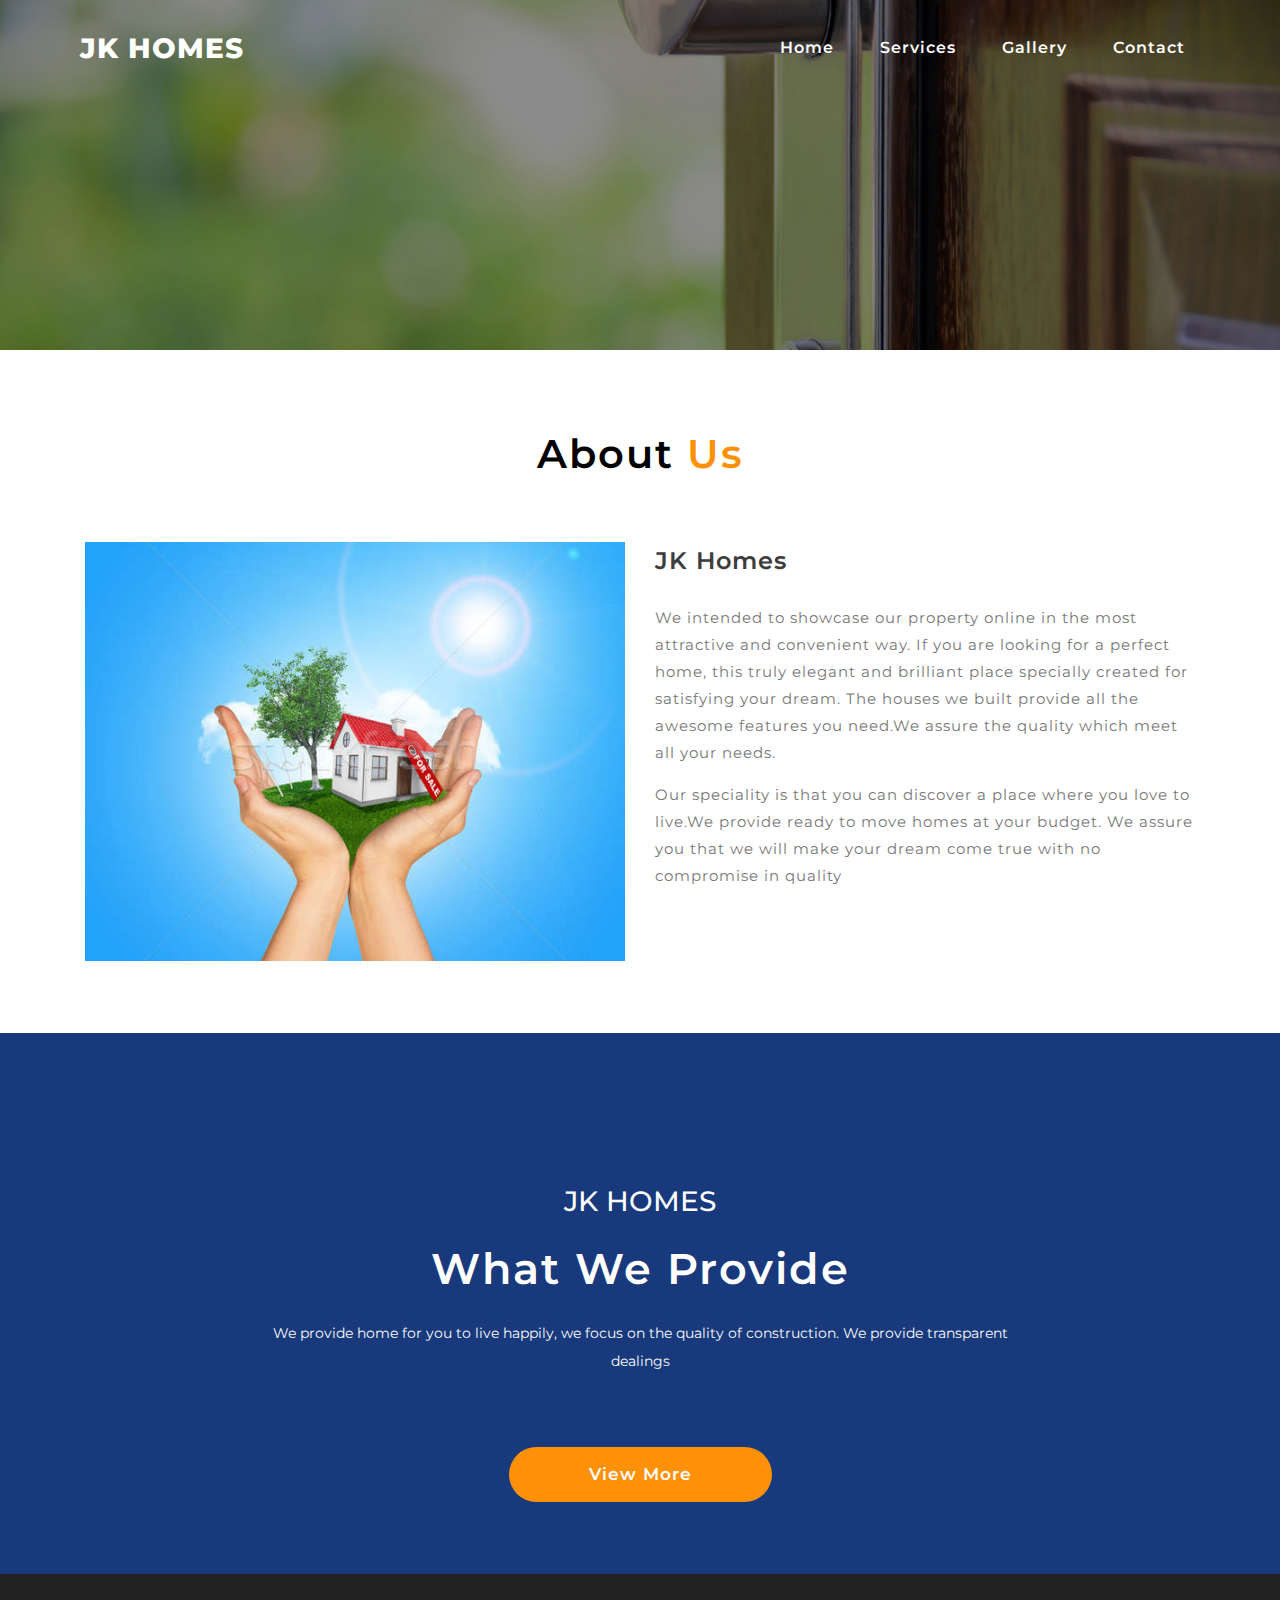
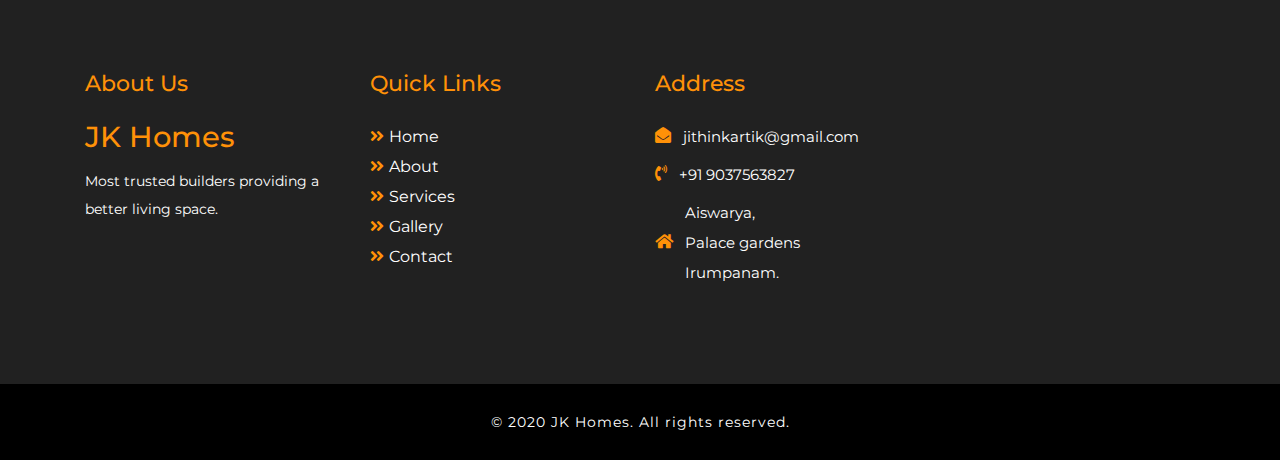
==== commit 6d52920d: "Update about.html" ====
--- a/about.html
+++ b/about.html
@@ -150,7 +150,7 @@
 						</div>
 						<div class="fv3-contact my-2">
 							<span class="fas fa-phone-volume mr-2"></span>
-							<p>9037563827</p>
+							<p>+91 9037563827</p>
 						</div>
 						<div class="fv3-contact">
 							<span class="fas fa-home mr-2"></span>
@@ -335,4 +335,4 @@
     <!-- Placed at the end of the document so the pages load faster -->
     <script src="js/bootstrap.js"></script>
 </body>
-</html>+</html>
--- a/css/style.css
+++ b/css/style.css
@@ -1981,4 +1981,4 @@
 }
 }
 
-/* -- //Responsive code -- */+/* -- //Responsive code -- */
